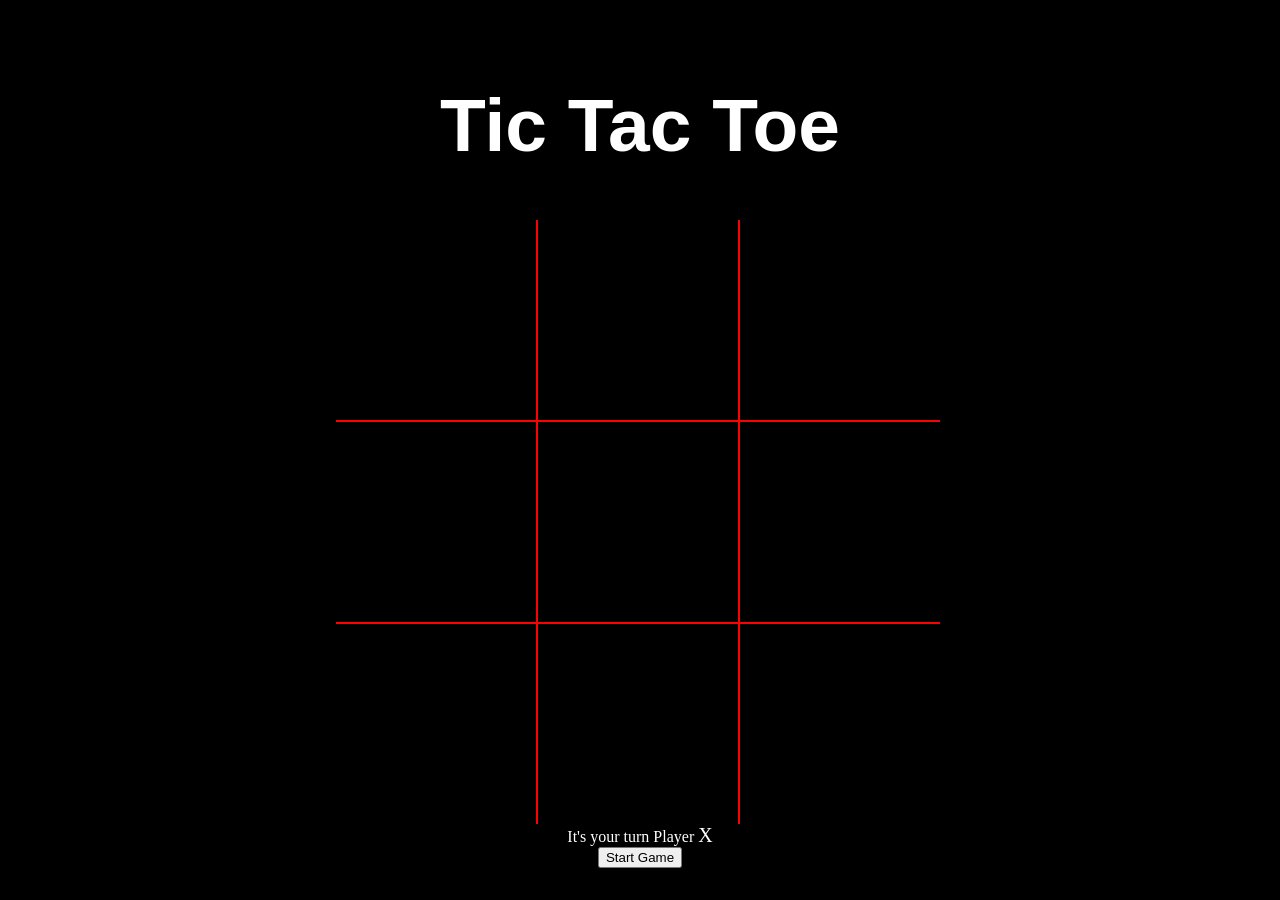
==== public/index.html @ 4c6c3aa2 "Initial commit, Win Condition Story Working 100%" ====
<!DOCTYPE html>
<html lang="en">

<head>
  <meta charset="UTF-8">
  <meta name="viewport" content="width=device-width, initial-scale=1.0">
  <meta http-equiv="X-UA-Compatible" content="ie=edge">
  <title>Tic Tac Toe</title>
  <link type="text/css" rel="stylesheet" href="style.css">
</head>

<body>
  <h2>Tic Tac Toe</h2>
  <div class="board">
    <div id="row-1">
      <div class="cell" id="cell-0" ></div>
      <div class="cell" id="cell-1" ></div>
      <div class="cell" id="cell-2" ></div>
    </div>
    <div id="row-2">
      <div class="cell" id="cell-3" ></div>
      <div class="cell" id="cell-4" ></div>
      <div class="cell" id="cell-5" ></div>
    </div>
    <div id="row-3">
      <div class="cell" id="cell-6" ></div>
      <div class="cell" id="cell-7" ></div>
      <div class="cell" id="cell-8" ></div>
    </div>
  </div>

  <div class="status">
    <div>It's your turn Player <span id="playerTurn">X</span></div>
    <button id="start" type="button">Start Game</button>
  </div>
  <script src="main.js"></script>
</body>

</html>
---- public/style.css ----
body {
    background-color: black;
    color: white;
    width: 1000px;
    margin: 10px auto;
    text-align: center;
    padding: 10px;
    user-select: none;
  
  }
  
  title {
    font-size: 300px;
  }
  
  h2 {
    font-size: 75px;
    text-align: center;
    height: 75px;
    font-family: 'Trebuchet MS', 'Lucida Sans Unicode', 'Lucida Grande', 'Lucida Sans', Arial, sans-serif;
  }
  
  span{
    font-size: 20px;
    margin-top: 20px;
  }
  
  div[id^="row-"] div {
    width: 200px;
    height: 200px;
    border: 1px solid red;
    float: left;
  
  }
  
  div[id^="row-"] div:last-child {
    border-right: none;
  }
  
  div[id^="row-"] div:first-child {
    border-left: none;
  }
  
  div[id="row-1"] div{
    border-top: none;
  }
  
  div[id="row-3"] div{
      border-bottom: none;
  }
  
  div[id^="row-"] {
    clear: float;
    width: 608px;
    box-sizing: border-box;
    overflow: hidden;
  }
  
  div.board {
    width: 608px;
    overflow: hidden;
    margin: 0 auto;
  }
  
  .cell {
    font-size: 150px;
    color: white;
  }
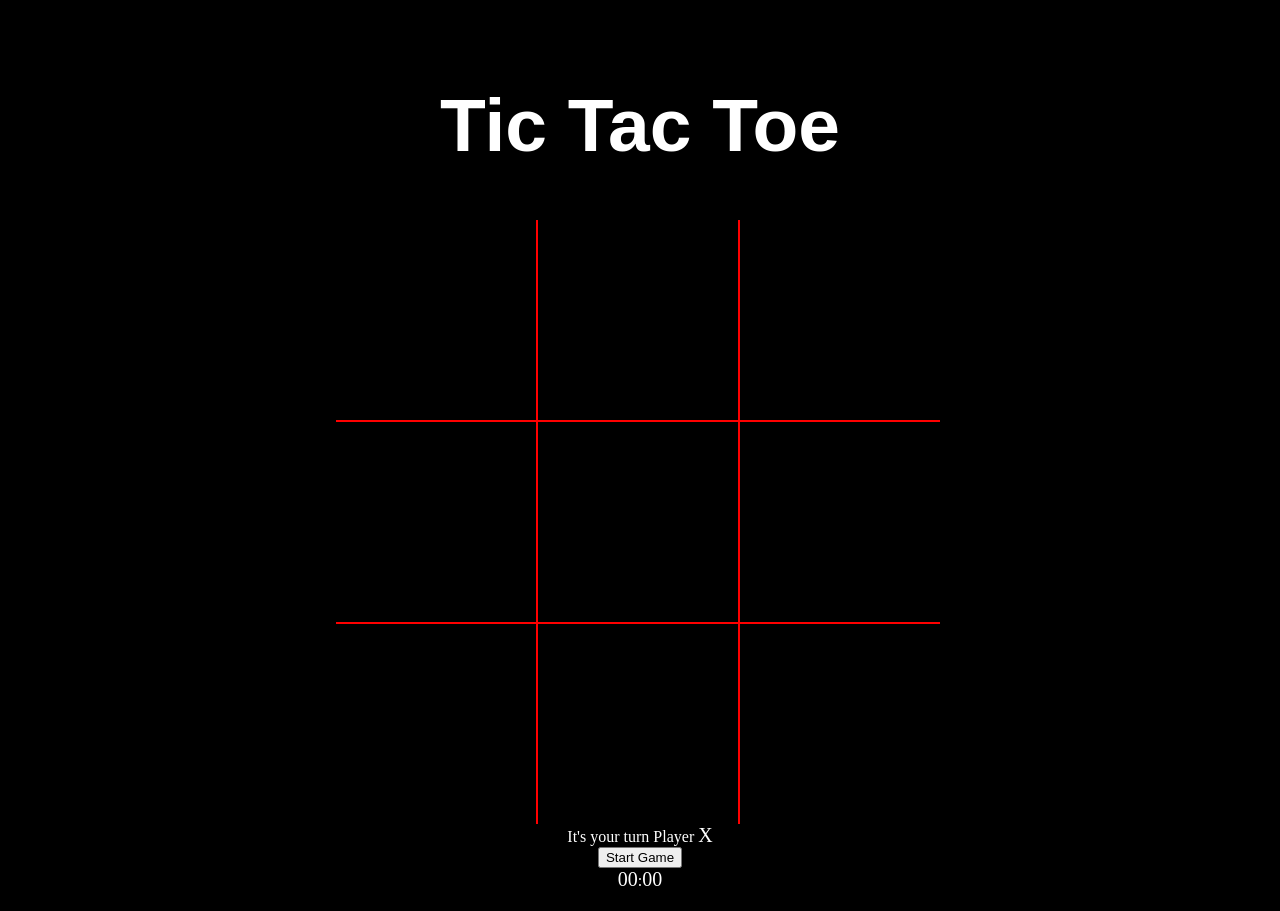
==== commit 0bbf6814: "Win Condition 100% Working" ====
--- a/public/index.html
+++ b/public/index.html
@@ -13,19 +13,19 @@
   <h2>Tic Tac Toe</h2>
   <div class="board">
     <div id="row-1">
-      <div class="cell" id="cell-0" ></div>
-      <div class="cell" id="cell-1" ></div>
-      <div class="cell" id="cell-2" ></div>
+      <div class="cell" id="cell-0"></div>
+      <div class="cell" id="cell-1"></div>
+      <div class="cell" id="cell-2"></div>
     </div>
     <div id="row-2">
-      <div class="cell" id="cell-3" ></div>
-      <div class="cell" id="cell-4" ></div>
-      <div class="cell" id="cell-5" ></div>
+      <div class="cell" id="cell-3"></div>
+      <div class="cell" id="cell-4"></div>
+      <div class="cell" id="cell-5"></div>
     </div>
     <div id="row-3">
-      <div class="cell" id="cell-6" ></div>
-      <div class="cell" id="cell-7" ></div>
-      <div class="cell" id="cell-8" ></div>
+      <div class="cell" id="cell-6"></div>
+      <div class="cell" id="cell-7"></div>
+      <div class="cell" id="cell-8"></div>
     </div>
   </div>
 
@@ -33,6 +33,9 @@
     <div>It's your turn Player <span id="playerTurn">X</span></div>
     <button id="start" type="button">Start Game</button>
   </div>
+
+  <span id="minutes">00</span>:<span id="seconds">00</span>
+  
   <script src="main.js"></script>
 </body>
 
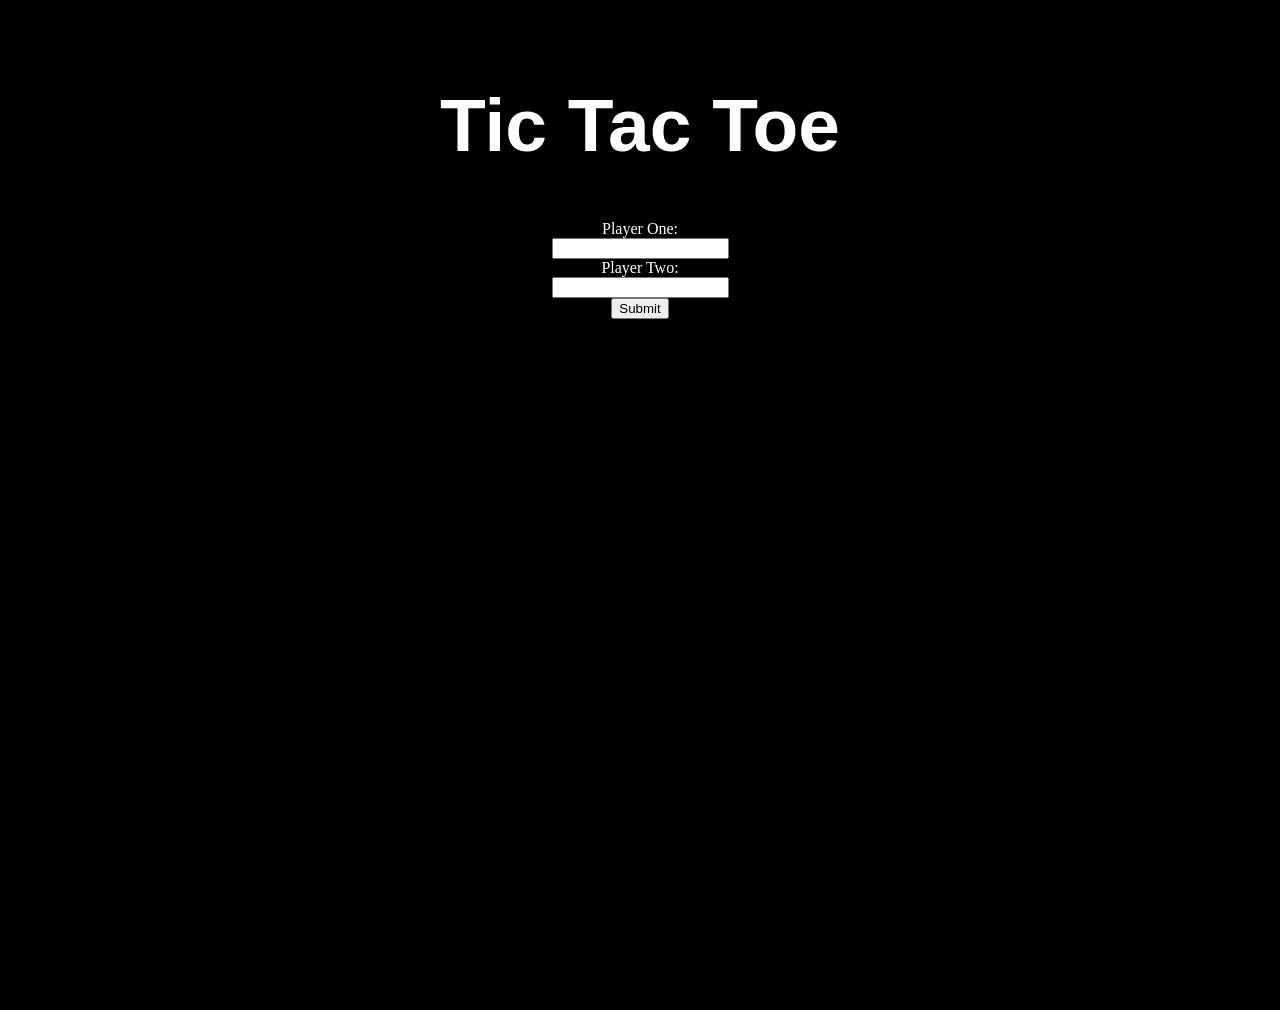
==== commit ae17bc01: "custome names not appearing" ====
--- a/public/index.html
+++ b/public/index.html
@@ -11,6 +11,15 @@
 
 <body>
   <h2>Tic Tac Toe</h2>
+  <form id='nameForm'>
+    <label for="xName">Player One:</label><br>
+    <input type="text" id="xName" name="xName"><br>
+    <label for="oName">Player Two:</label><br>
+    <input type="text" id="oName" name="oName">
+    <br>
+    <button id='nameSubmit' type='submit'>Submit</button>
+  </form>  
+
   <div class="board">
     <div id="row-1">
       <div class="cell" id="cell-0"></div>
@@ -30,12 +39,12 @@
   </div>
 
   <div class="status">
-    <div>It's your turn Player <span id="playerTurn">X</span></div>
+    <div>It's your turn <span id="playerName"></span></div>
     <button id="start" type="button">Start Game</button>
+    <br>
+    <span id="minutes">00</span>:<span id="seconds">00</span>
   </div>
 
-  <span id="minutes">00</span>:<span id="seconds">00</span>
-  
   <script src="main.js"></script>
 </body>
 
--- a/public/style.css
+++ b/public/style.css
@@ -57,6 +57,7 @@
   }
   
   div.board {
+    visibility: hidden;
     width: 608px;
     overflow: hidden;
     margin: 0 auto;
@@ -65,4 +66,10 @@
   .cell {
     font-size: 150px;
     color: white;
+  }
+.status {
+  visibility: hidden;
+}
+  #nameForm {
+    
   }
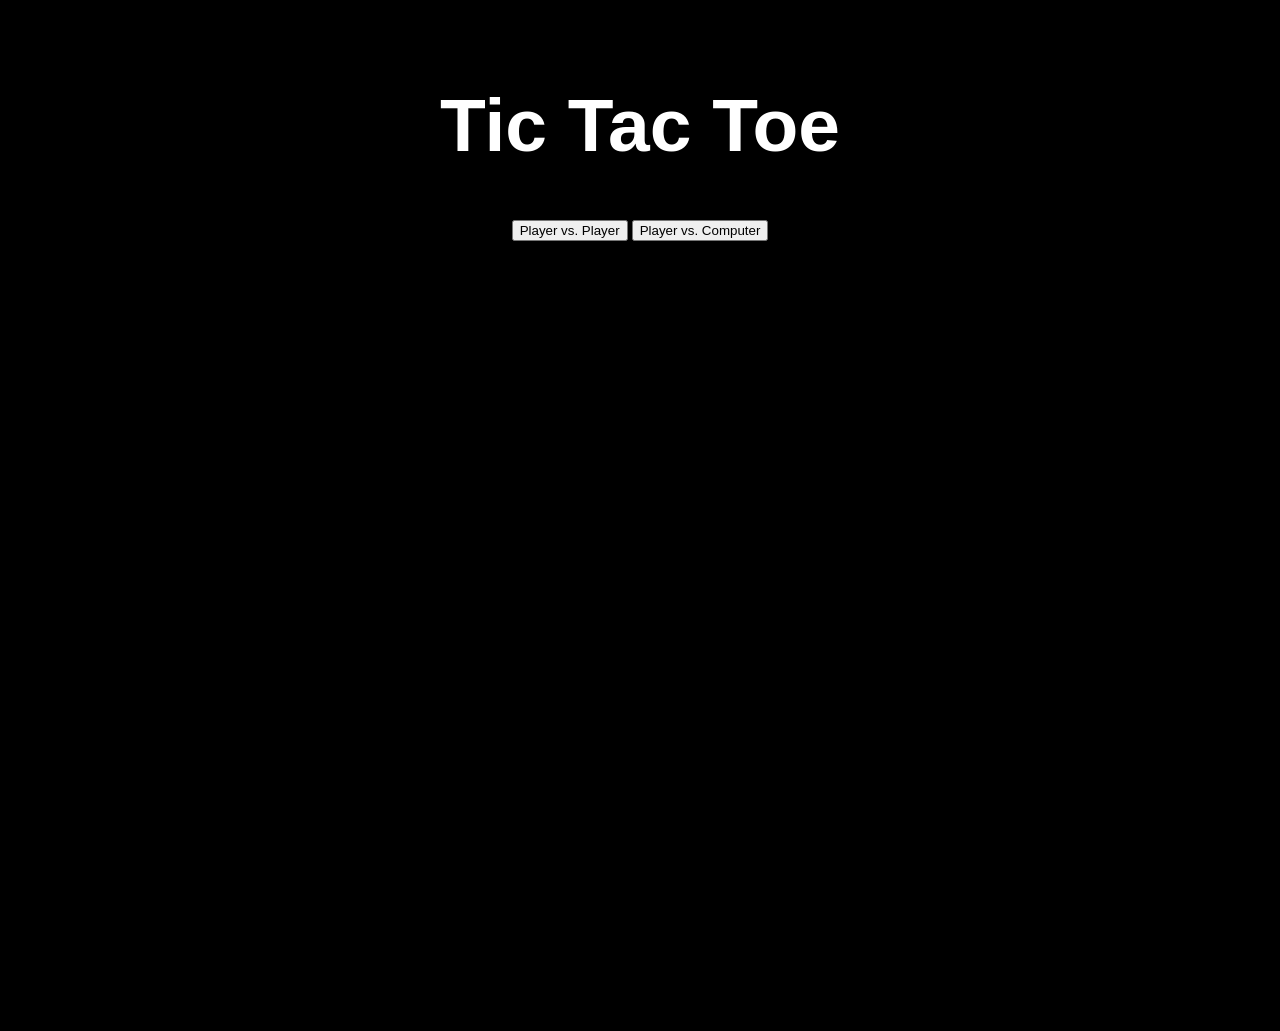
==== commit 89c8e20d: "working on computer move method" ====
--- a/public/index.html
+++ b/public/index.html
@@ -11,6 +11,10 @@
 
 <body>
   <h2>Tic Tac Toe</h2>
+  <form id='gameChoice'>
+    <button type='submit' id='playerVersusPlayer'>Player vs. Player</button>
+    <button type='submit' id='playerVersusCPU'>Player vs. Computer</button>
+  </form>
   <form id='nameForm'>
     <label for="xName">Player One:</label><br>
     <input type="text" id="xName" name="xName"><br>
@@ -40,6 +44,7 @@
 
   <div class="status">
     <div>It's your turn <span id="playerName"></span></div>
+
     <button id="start" type="button">Start Game</button>
     <br>
     <span id="minutes">00</span>:<span id="seconds">00</span>
--- a/public/style.css
+++ b/public/style.css
@@ -71,5 +71,5 @@
   visibility: hidden;
 }
   #nameForm {
-    
+    visibility: hidden;
   }
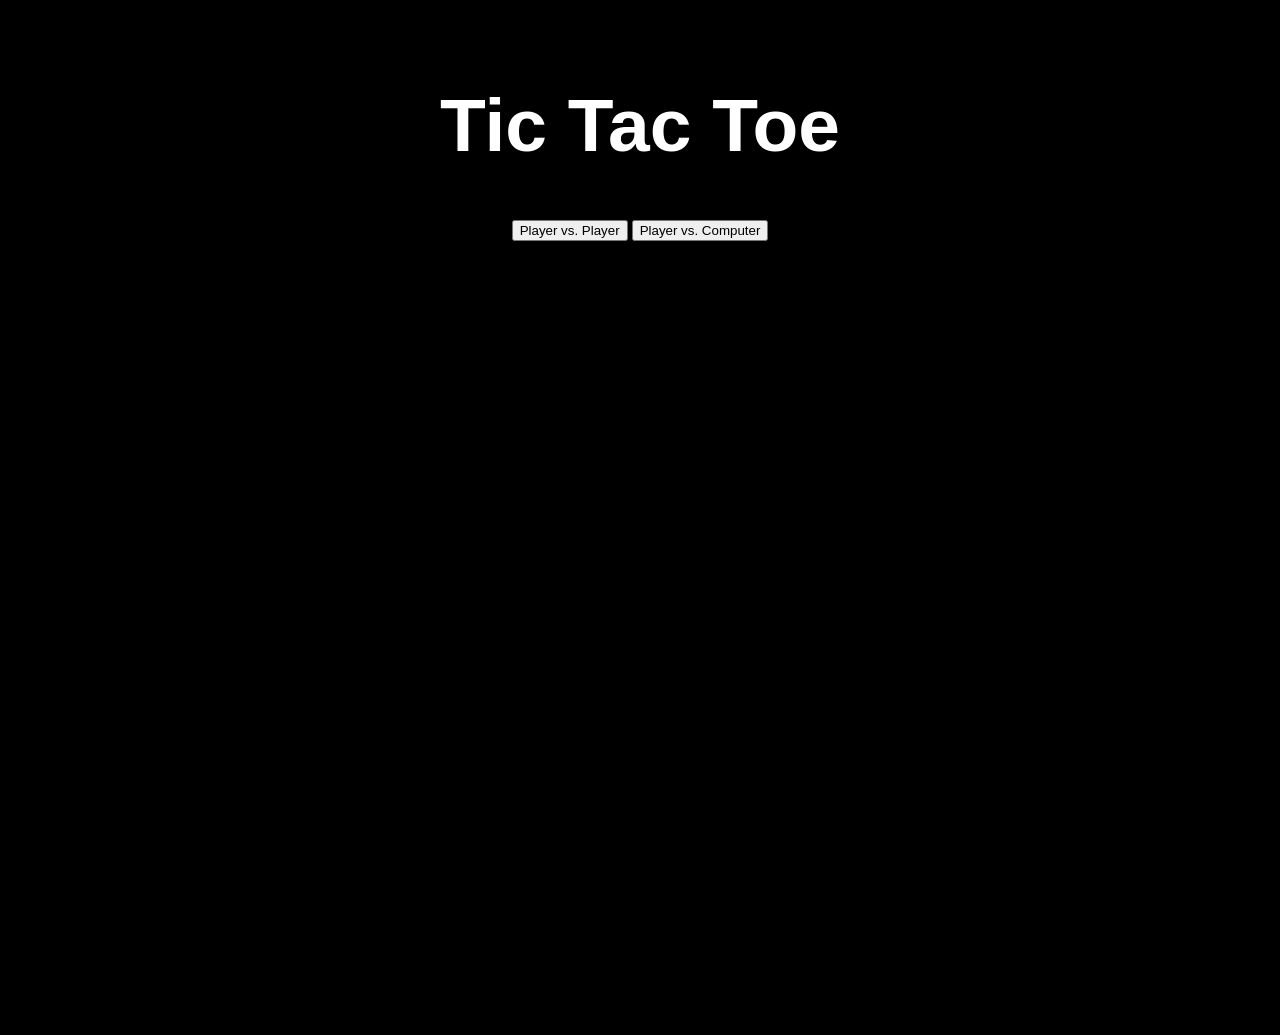
==== commit f06374ad: "Final product! Ready for re-submission" ====
--- a/public/index.html
+++ b/public/index.html
@@ -10,11 +10,14 @@
 </head>
 
 <body>
-  <h2>Tic Tac Toe</h2>
+  <!-- Game Title -->
+  <h2>Tic Tac Toe</h2> 
+<!-- Game Choices -->
   <form id='gameChoice'>
     <button type='submit' id='playerVersusPlayer'>Player vs. Player</button>
     <button type='submit' id='playerVersusCPU'>Player vs. Computer</button>
   </form>
+  <!-- Sets up a form for players to input their desired names -->
   <form id='nameForm'>
     <label for="xName">Player One:</label><br>
     <input type="text" id="xName" name="xName"><br>
@@ -23,7 +26,7 @@
     <br>
     <button id='nameSubmit' type='submit'>Submit</button>
   </form>  
-
+<!-- Sets up game board cells -->
   <div class="board">
     <div id="row-1">
       <div class="cell" id="cell-0"></div>
@@ -41,7 +44,7 @@
       <div class="cell" id="cell-8"></div>
     </div>
   </div>
-
+<!-- Status bar that displays player names (if applicable) and a running time on the current game -->
   <div class="status">
     <div>It's your turn <span id="playerName"></span></div>
 
--- a/public/style.css
+++ b/public/style.css
@@ -28,9 +28,9 @@
   div[id^="row-"] div {
     width: 200px;
     height: 200px;
-    border: 1px solid red;
+    border: 2px solid red;
     float: left;
-  
+    border-radius: 30px;
   }
   
   div[id^="row-"] div:last-child {
